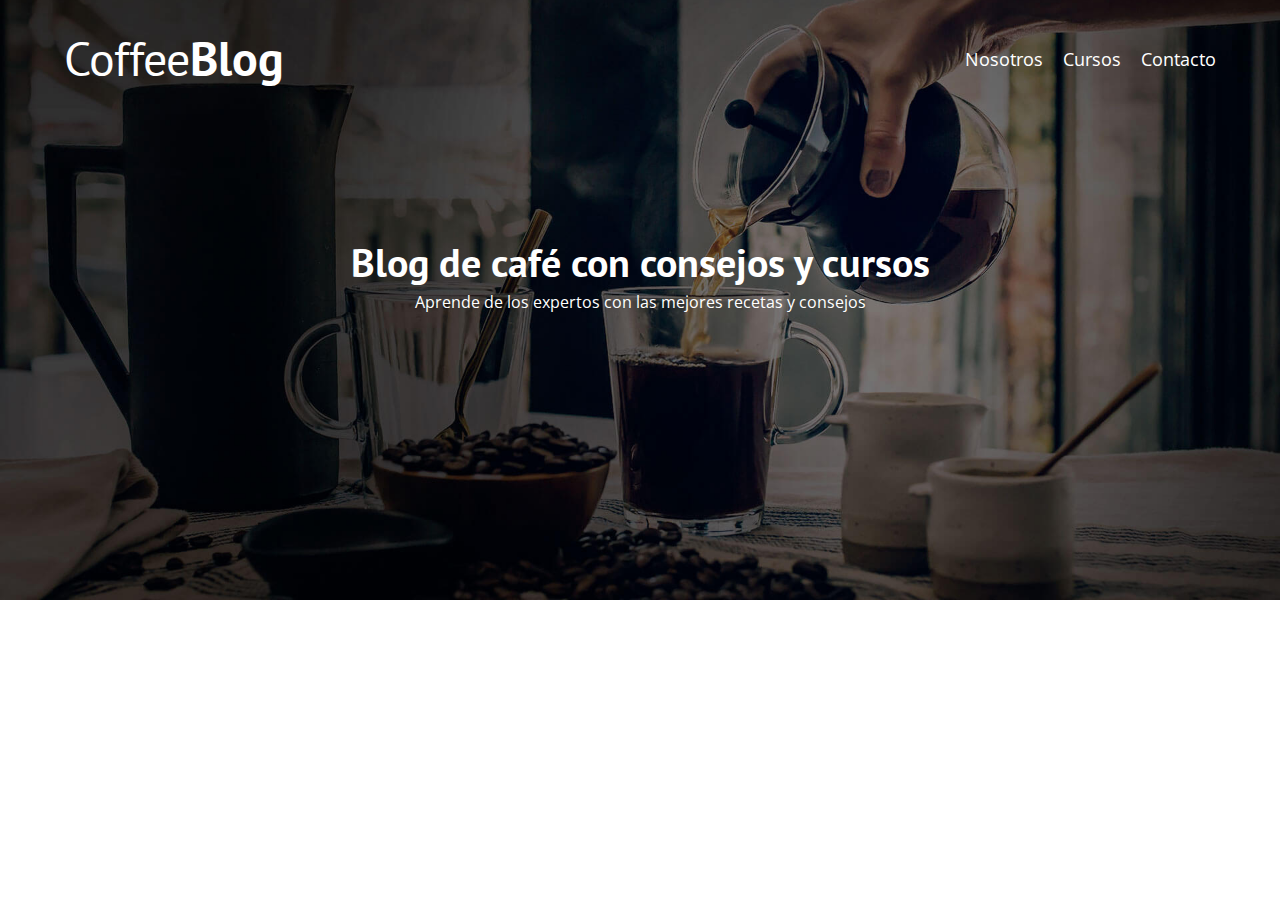
==== index.html @ 3a3eb223 "Header section" ====
<!DOCTYPE html>
<html lang="en">
<head>
    <meta charset="UTF-8">
    <meta http-equiv="X-UA-Compatible" content="IE=edge">
    <meta name="viewport" content="width=device-width, initial-scale=1.0">
    <title>Coffee Blog</title>
    <link rel="stylesheet" href="css/normalize.css">
    <link href="https://fonts.googleapis.com/css2?family=Open+Sans&family=PT+Sans:wght@400;700&display=swap" rel="stylesheet">
    <link rel="stylesheet" href="css/style.css">
</head>
<body>
    <header class="header">
        <div class="container">
            <div class="bar">
                <a class="logo" href="index.html">
                    <h1 class="logo__name no-margin center-text">Coffee<span class="logo__bold">Blog</span></h1>
                </a>

                <nav class="navigation">
                    <a href="about.html" class="navigation__link">Nosotros</a>
                    <a href="courses.html" class="navigation__link">Cursos</a>
                    <a href="contact.html" class="navigation__link">Contacto</a>
                </nav>
            </div>
        </div>

        <div class="header__text">
            <h2 class="no-margin">Blog de café con consejos y cursos</h2>
            <p class="no-margin">Aprende de los expertos con las mejores recetas y consejos</p>
        </div>
    </header>
</body>
</html>
---- css/style.css ----
:root {
    --headingFont: 'PT Sans', sans-serif;
    --paragraphFont: 'Open Sans', sans-serif;

    --primary: #784d3c;
    --grey: #e1e1e1;
    --white: #ffffff;
    --black: #000000;
}

html {
    box-sizing: border-box;
    font-size: 62.5%;
}

*, *:before, *:after {
    box-sizing: inherit;
}

body {
    font-family: var(--paragraphFont);
    font-size: 1.6rem;
    line-height: 2;
}


/** Globals **/
.container {
    max-width: 120rem;
    width: 90%;
    margin: 0 auto;
}

a {
    text-decoration: none;
}

h1, h2, h3 {
    font-family: var(--headingFont);
    line-height: 1.2;
}

h1 {
    font-size: 4.8rem;
}

h2 {
    font-size: 4rem;
}

h3 {
    font-size: 3.2rem;
}

h4 {
    font-size: 2.8rem;
}

img {
    max-width: 100%;
}


/** Utilities **/
.no-margin {
    margin: 0;
}

.no-padding {
    padding: 0;
}

.center-text {
    text-align: center;
}


/** Header **/
.header {
    background-image: url(../img/banner.jpg);
    height: 60rem;
    background-size: cover;
    background-repeat: no-repeat;
    background-position: center center;
}

.header__text {
    text-align: center;
    color: var(--white);
    margin-top: 5rem;
}

@media (min-width: 768px) {
    .header__text {
        margin-top: 15rem;
    }
}

.bar {
    padding-top: 3rem;
}

@media (min-width: 768px) {
    .bar {
        display: flex;
        justify-content: space-between;
        align-items: center;
    }
}

.logo {
    color: var(--white);
}

.logo__name {
    font-weight: normal;
}

.logo__bold {
    font-weight: bold;
}

@media (min-width: 768px) {
    .navigation {
        display: flex;
        gap: 2rem;
    }
}

.navigation__link {
    display: block;
    text-align: center;
    font-size: 1.8rem;
    color: var(--white);
}
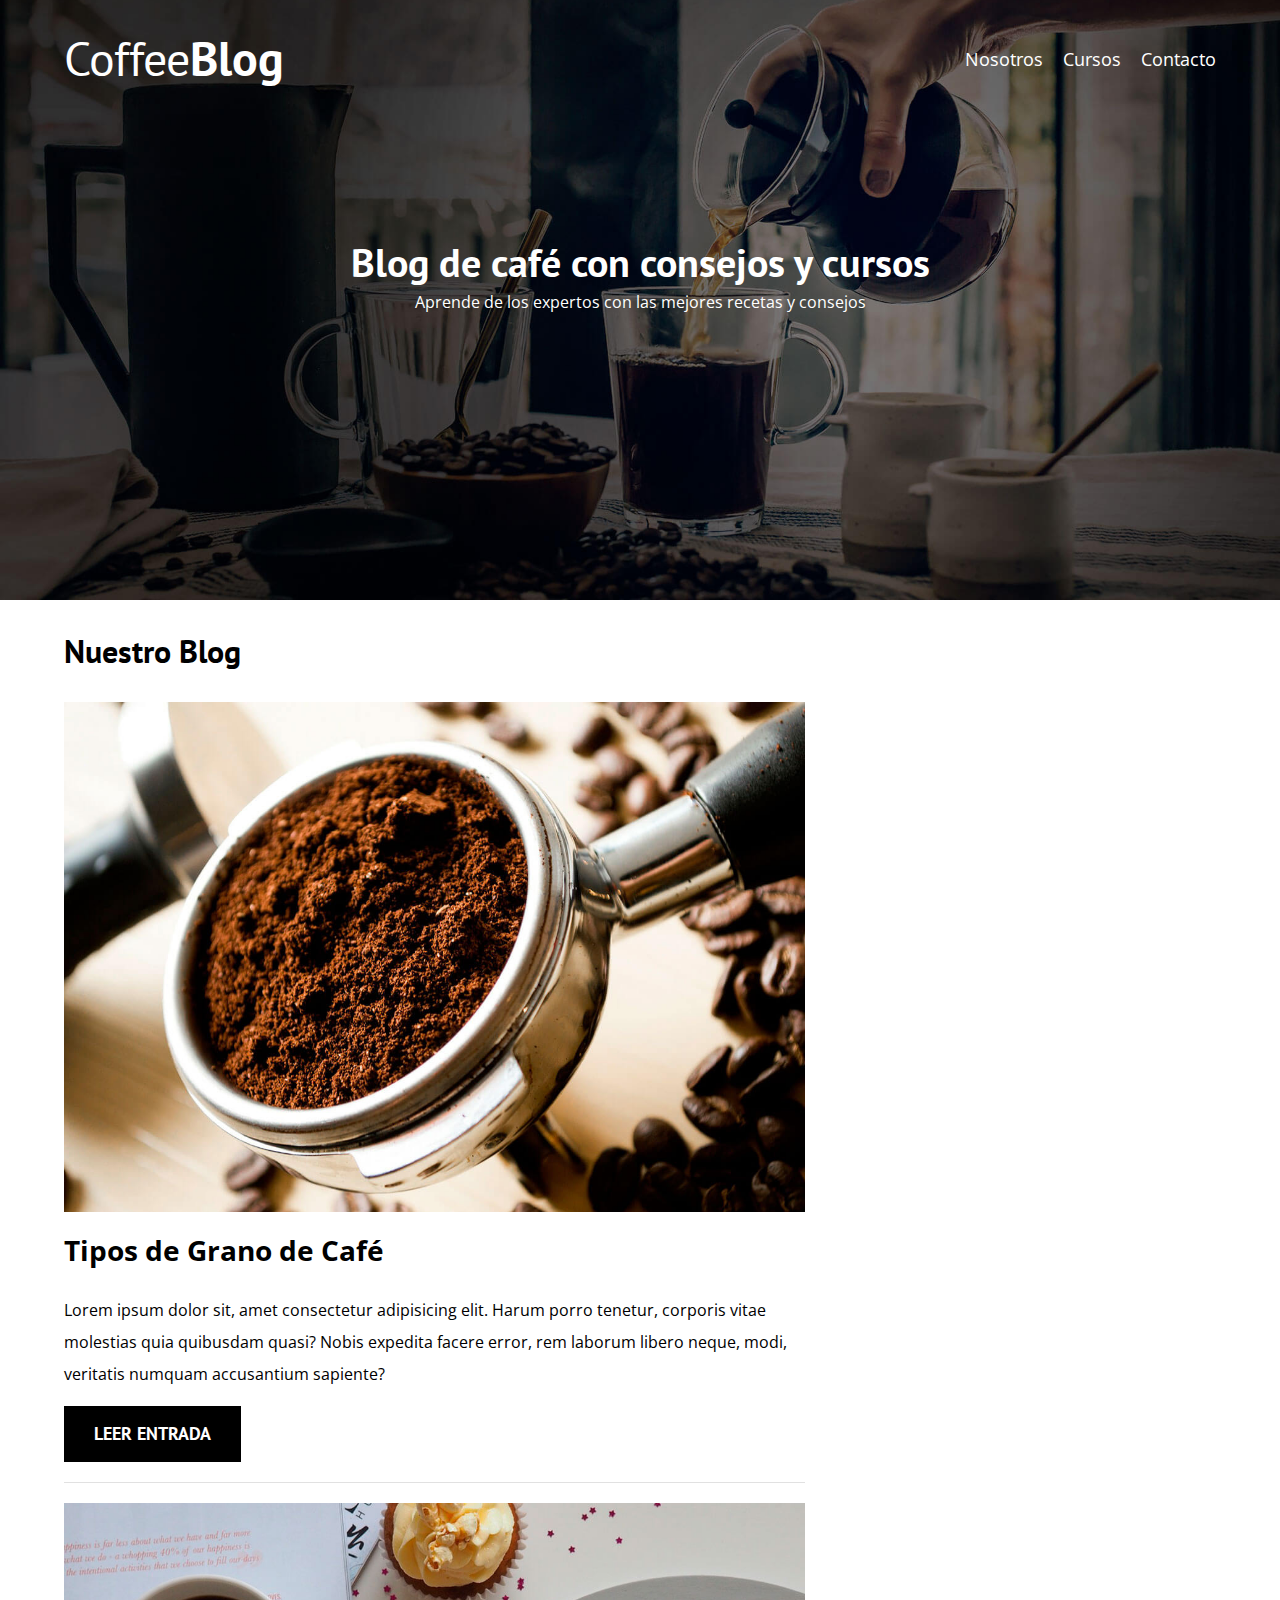
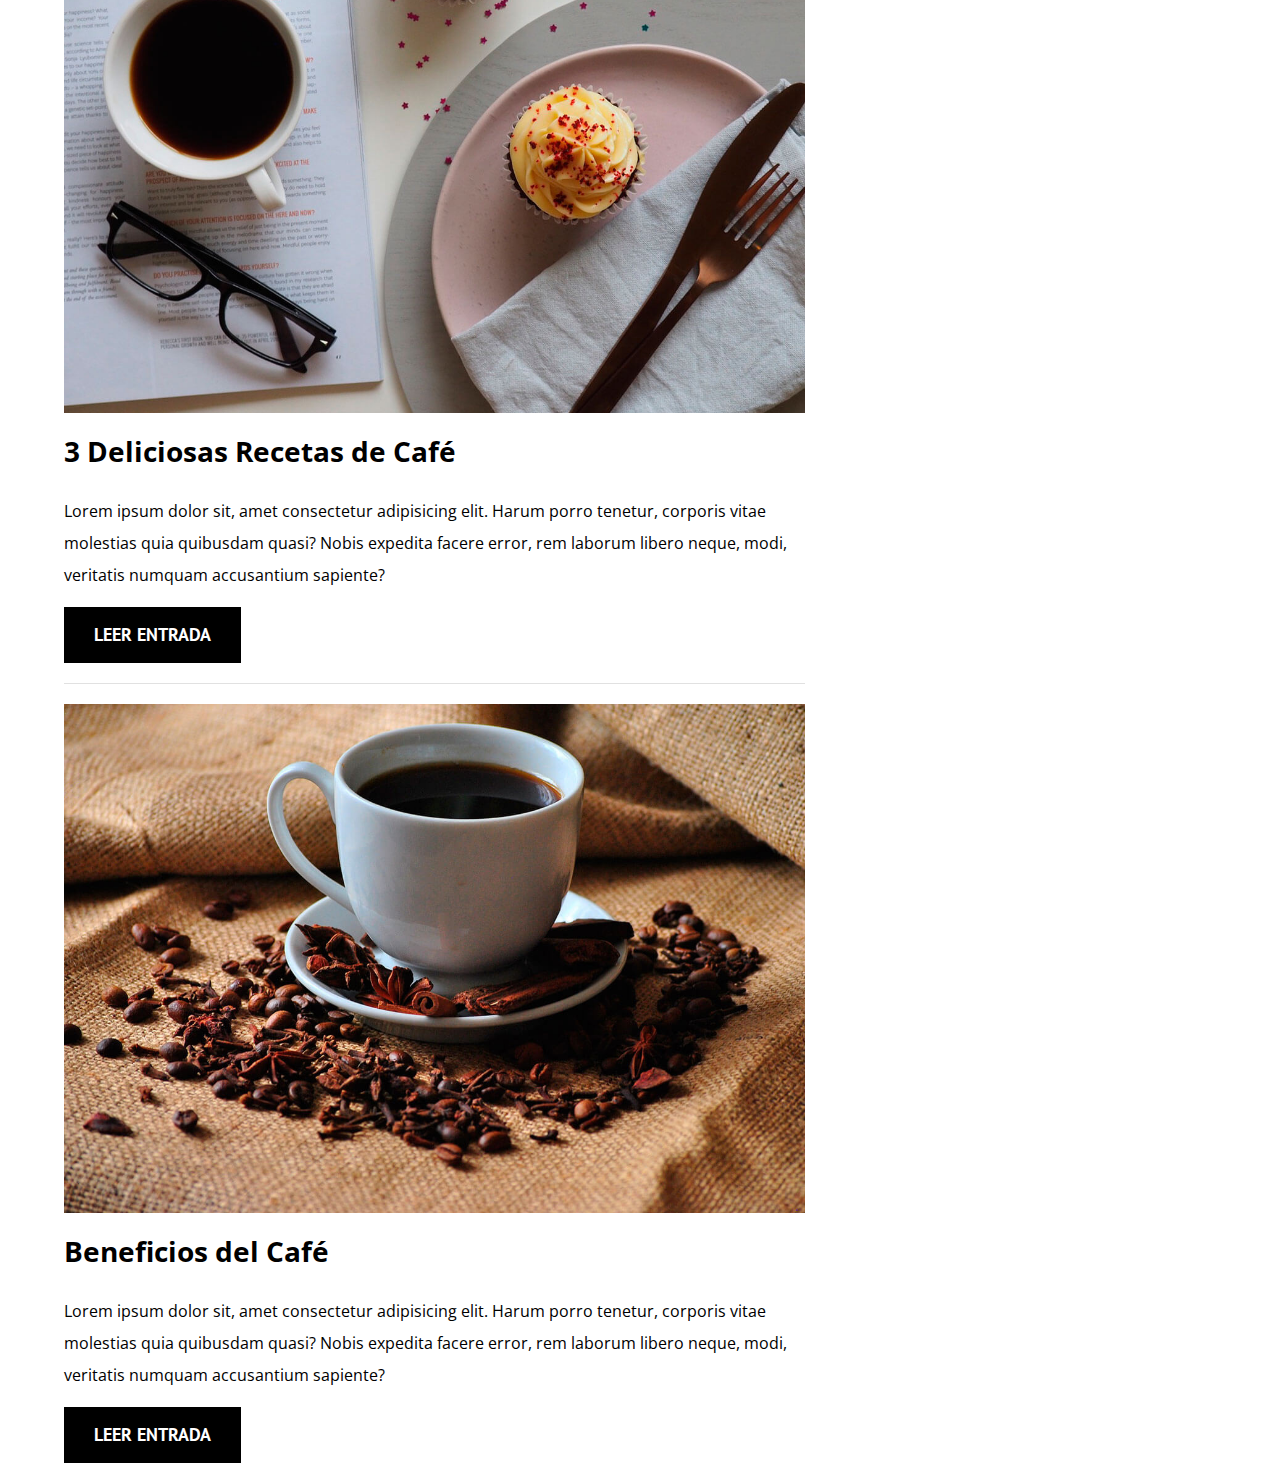
==== commit 104e8ff2: "Blog section" ====
--- a/index.html
+++ b/index.html
@@ -30,5 +30,47 @@
             <p class="no-margin">Aprende de los expertos con las mejores recetas y consejos</p>
         </div>
     </header>
+
+    <div class="container main-content">
+        <main class="blog">
+            <h3>Nuestro Blog</h3>
+
+            <article class="post">
+                <div class="post__image">
+                    <img src="img/blog01.jpg" alt="imagen blog">
+                </div>
+
+                <div class="post__content">
+                    <h4 class="no-margin">Tipos de Grano de Café</h4>
+                    <p>Lorem ipsum dolor sit, amet consectetur adipisicing elit. Harum porro tenetur, corporis vitae molestias quia quibusdam quasi? Nobis expedita facere error, rem laborum libero neque, modi, veritatis numquam accusantium sapiente?</p>
+                    <a href="post.html" class="button button--primary">Leer Entrada</a>
+                </div>
+            </article>
+
+            <article class="post">
+                <div class="post__image">
+                    <img src="img/blog02.jpg" alt="imagen blog">
+                </div>
+
+                <div class="post__content">
+                    <h4 class="no-margin">3 Deliciosas Recetas de Café</h4>
+                    <p>Lorem ipsum dolor sit, amet consectetur adipisicing elit. Harum porro tenetur, corporis vitae molestias quia quibusdam quasi? Nobis expedita facere error, rem laborum libero neque, modi, veritatis numquam accusantium sapiente?</p>
+                    <a href="post.html" class="button button--primary">Leer Entrada</a>
+                </div>
+            </article>
+
+            <article class="post">
+                <div class="post__image">
+                    <img src="img/blog03.jpg" alt="imagen blog">
+                </div>
+
+                <div class="post__content">
+                    <h4 class="no-margin">Beneficios del Café</h4>
+                    <p>Lorem ipsum dolor sit, amet consectetur adipisicing elit. Harum porro tenetur, corporis vitae molestias quia quibusdam quasi? Nobis expedita facere error, rem laborum libero neque, modi, veritatis numquam accusantium sapiente?</p>
+                    <a href="post.html" class="button button--primary">Leer Entrada</a>
+                </div>
+            </article>
+        </main>
+    </div>
 </body>
 </html>--- a/css/style.css
+++ b/css/style.css
@@ -132,4 +132,52 @@
     text-align: center;
     font-size: 1.8rem;
     color: var(--white);
+}
+
+
+/** Main **/
+
+@media (min-width: 768px) {
+    .main-content {
+        display: grid;
+        grid-template-columns: 2fr 1fr;
+        column-gap: 4rem;
+    }
+}
+
+.post {
+    border-bottom: 1px solid var(--grey);
+    margin-bottom: 2rem;
+}
+
+.post:last-of-type {
+    border: none;
+    margin-bottom: 0;
+}
+
+.button {
+    display: block;
+    font-family: var(--headingFont);
+    color: var(--white);
+    text-align: center;
+    padding: 1rem 3rem;
+    font-size: 1.8rem;
+    text-transform: uppercase;
+    font-weight: bold;
+    margin-bottom: 2rem;
+    border: none;
+}
+
+@media (min-width: 768px) {
+    .button {
+        display: inline-block;
+    }
+}
+
+.button:hover {
+    cursor: pointer;
+}
+
+.button--primary {
+    background-color: var(--black);
 }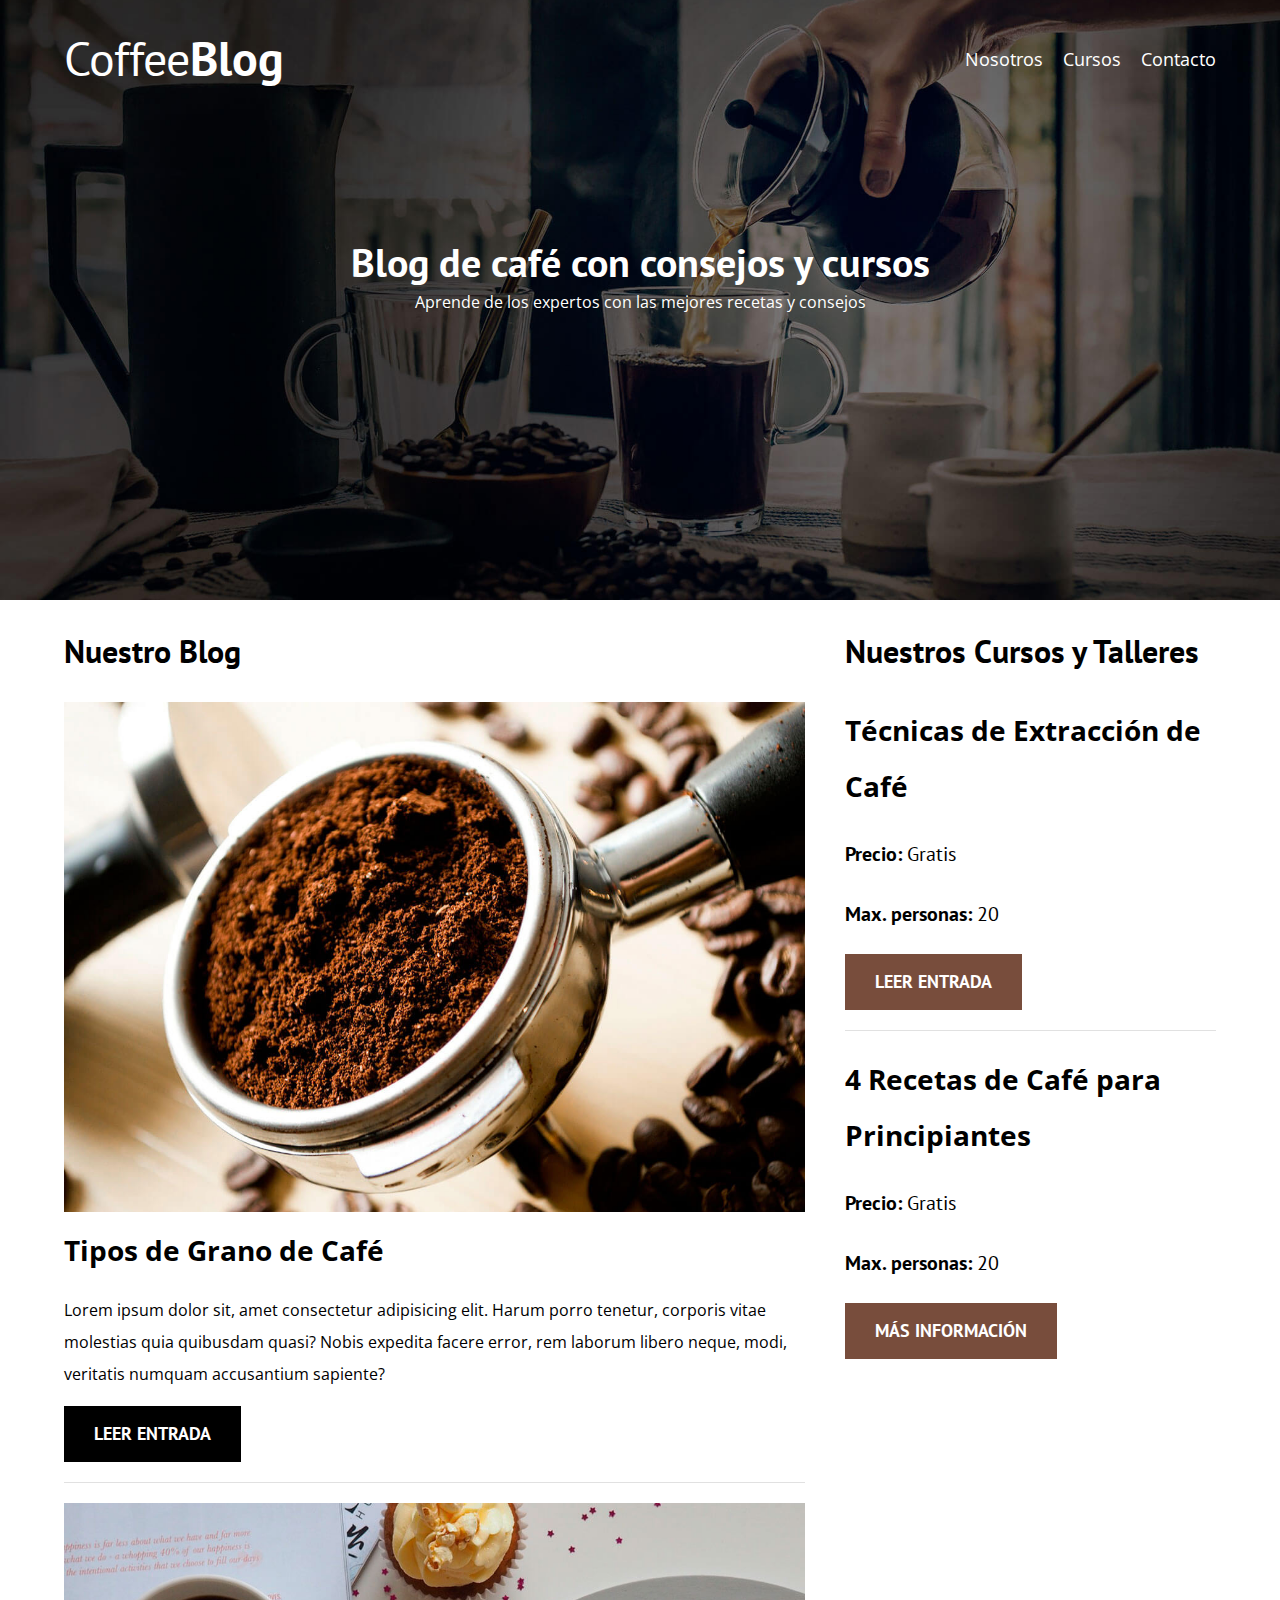
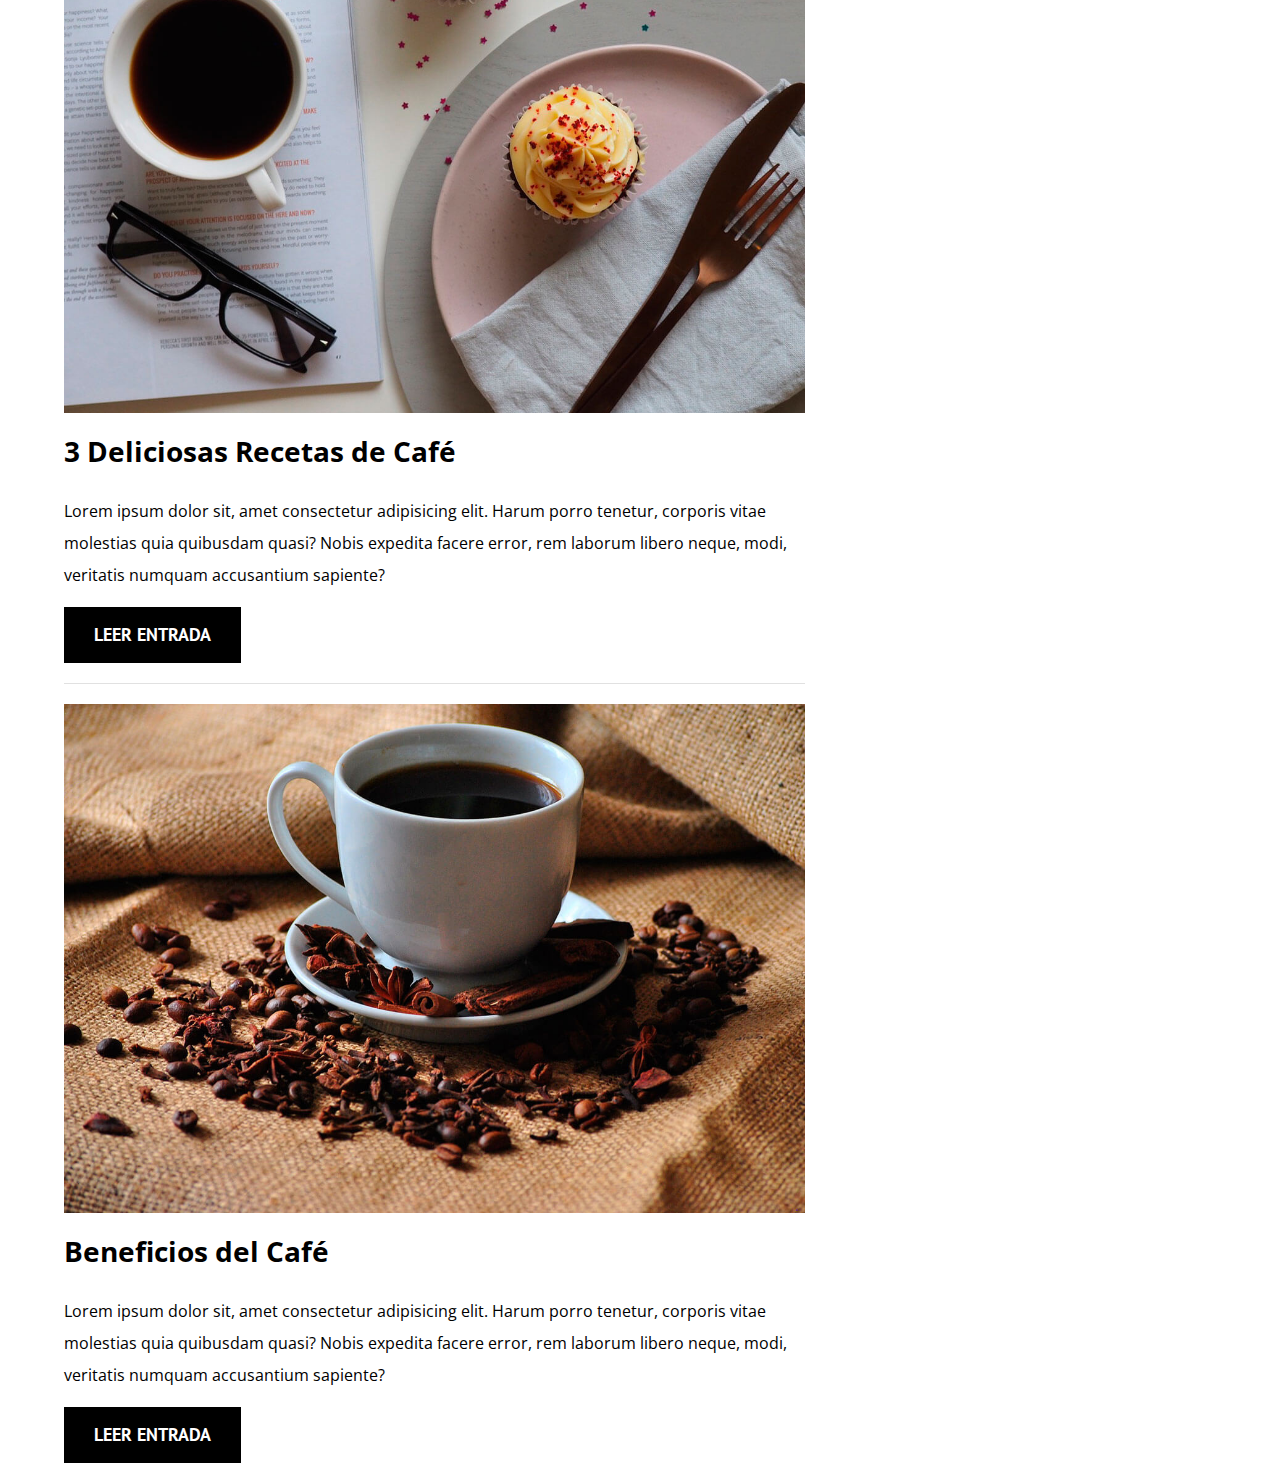
==== commit a4518fcb: "Aside section" ====
--- a/index.html
+++ b/index.html
@@ -71,6 +71,34 @@
                 </div>
             </article>
         </main>
+
+        <aside class="sidebar">
+            <h3>Nuestros Cursos y Talleres</h3>
+
+            <ul class="courses no-padding">
+                <li class="widget-course">
+                    <h4 class="no-margin">Técnicas de Extracción de Café</h4>
+                    <p class="widget-course__label">Precio:
+                        <span class="widget-course__info">Gratis</span>
+                    </p>
+                    <p class="widget-course__label">Max. personas:
+                        <span class="widget-course__info">20</span>
+                    </p>
+                    <a href="post.html" class="button button--secondary">Leer Entrada</a>
+                </li>
+
+                <li class="widget-course">
+                    <h4 class="no-margin">4 Recetas de Café para Principiantes</h4>
+                    <p class="widget-course__label">Precio:
+                        <span class="widget-course__info">Gratis</span>
+                    </p>
+                    <p class="widget-course__label">Max. personas:
+                        <span class="widget-course__info">20</span>
+                    </p>
+                    <a href="post.html" class="button button--secondary">Más información</a>
+                </li>
+            </ul>
+        </aside>
     </div>
 </body>
 </html>--- a/css/style.css
+++ b/css/style.css
@@ -136,7 +136,6 @@
 
 
 /** Main **/
-
 @media (min-width: 768px) {
     .main-content {
         display: grid;
@@ -180,4 +179,35 @@
 
 .button--primary {
     background-color: var(--black);
+}
+
+.button--secondary {
+    background-color: var(--primary);
+}
+
+.courses {
+    list-style: none;
+}
+
+.widget-course {
+    border-bottom: 1px solid var(--grey);
+    margin-bottom: 2rem;
+}
+
+.widget-course:last-of-type {
+    border: none;
+    margin-bottom: 0;
+}
+
+.widget-course__label {
+    font-family: var(--headingFont);
+    font-weight: bold;
+}
+
+.widget-course__info {
+    font-weight: normal;
+}
+
+.widget-course__info, .widget-course__label {
+    font-size: 2rem;
 }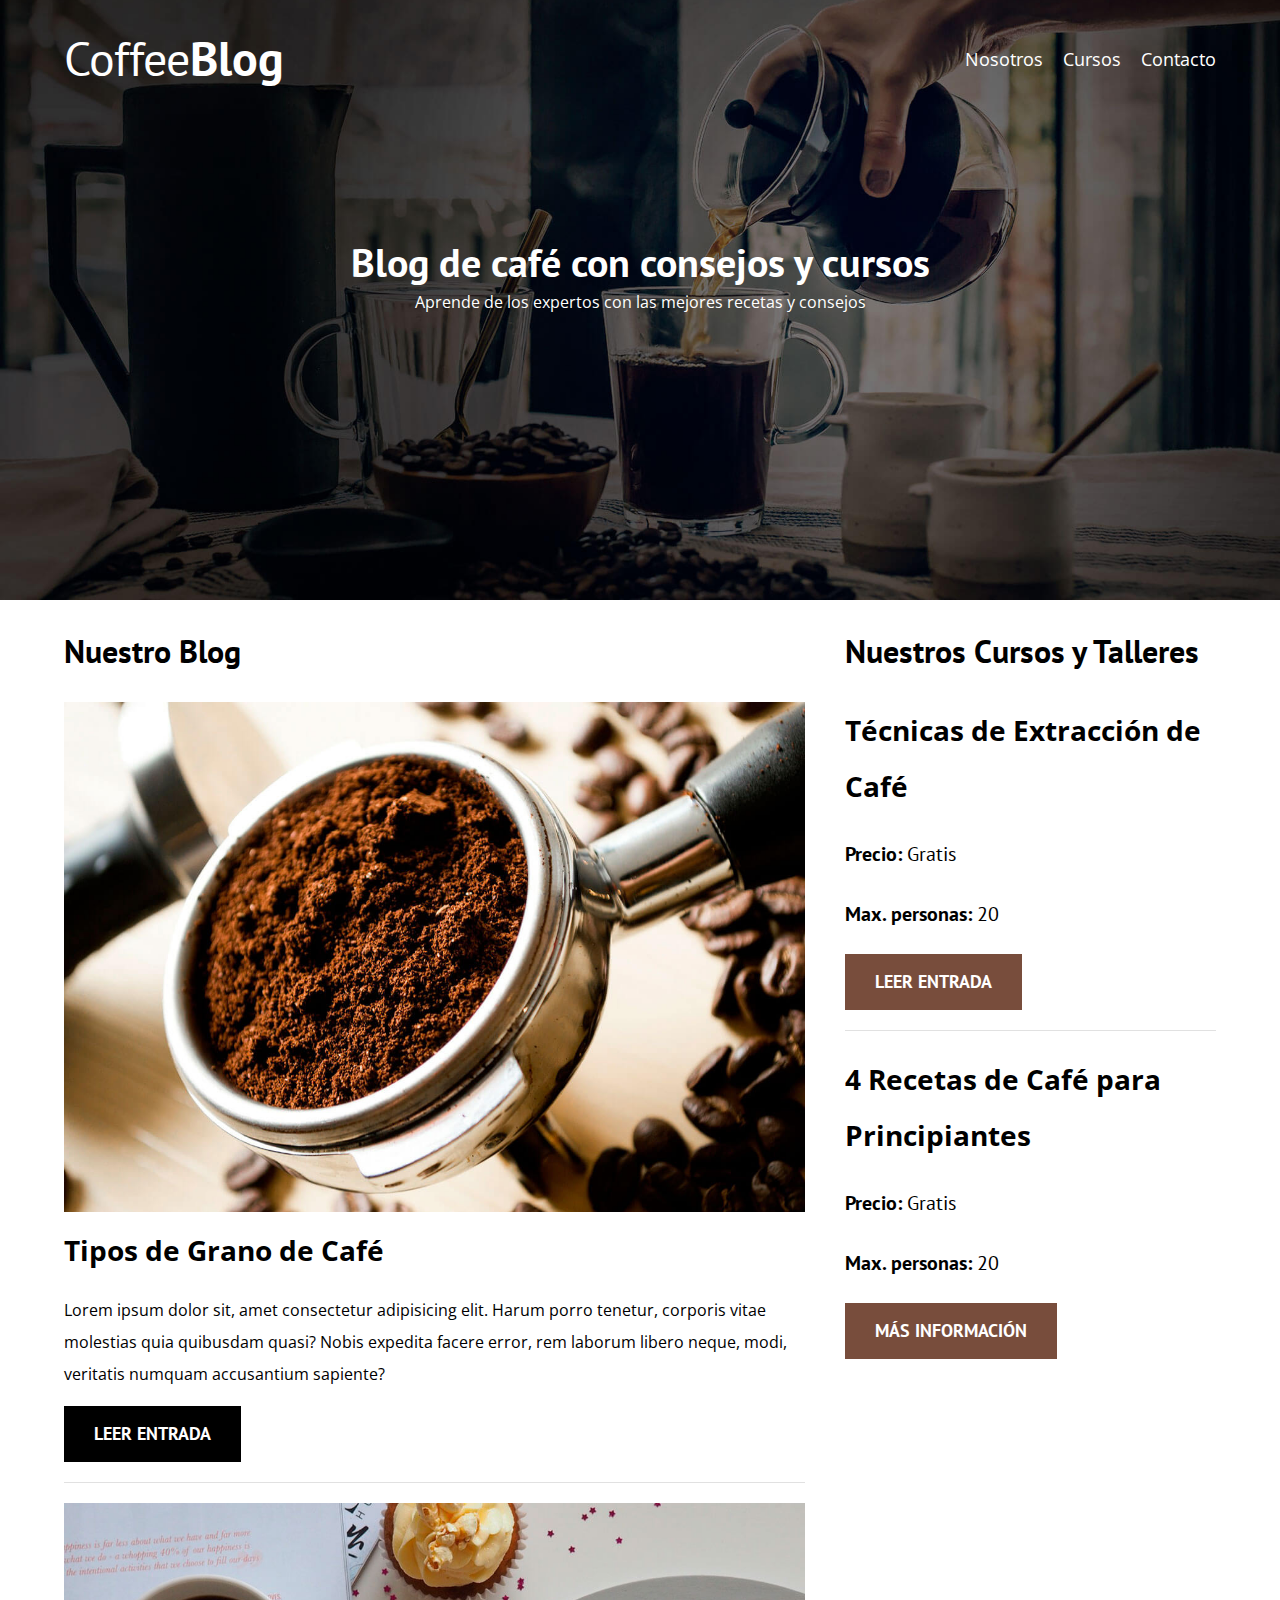
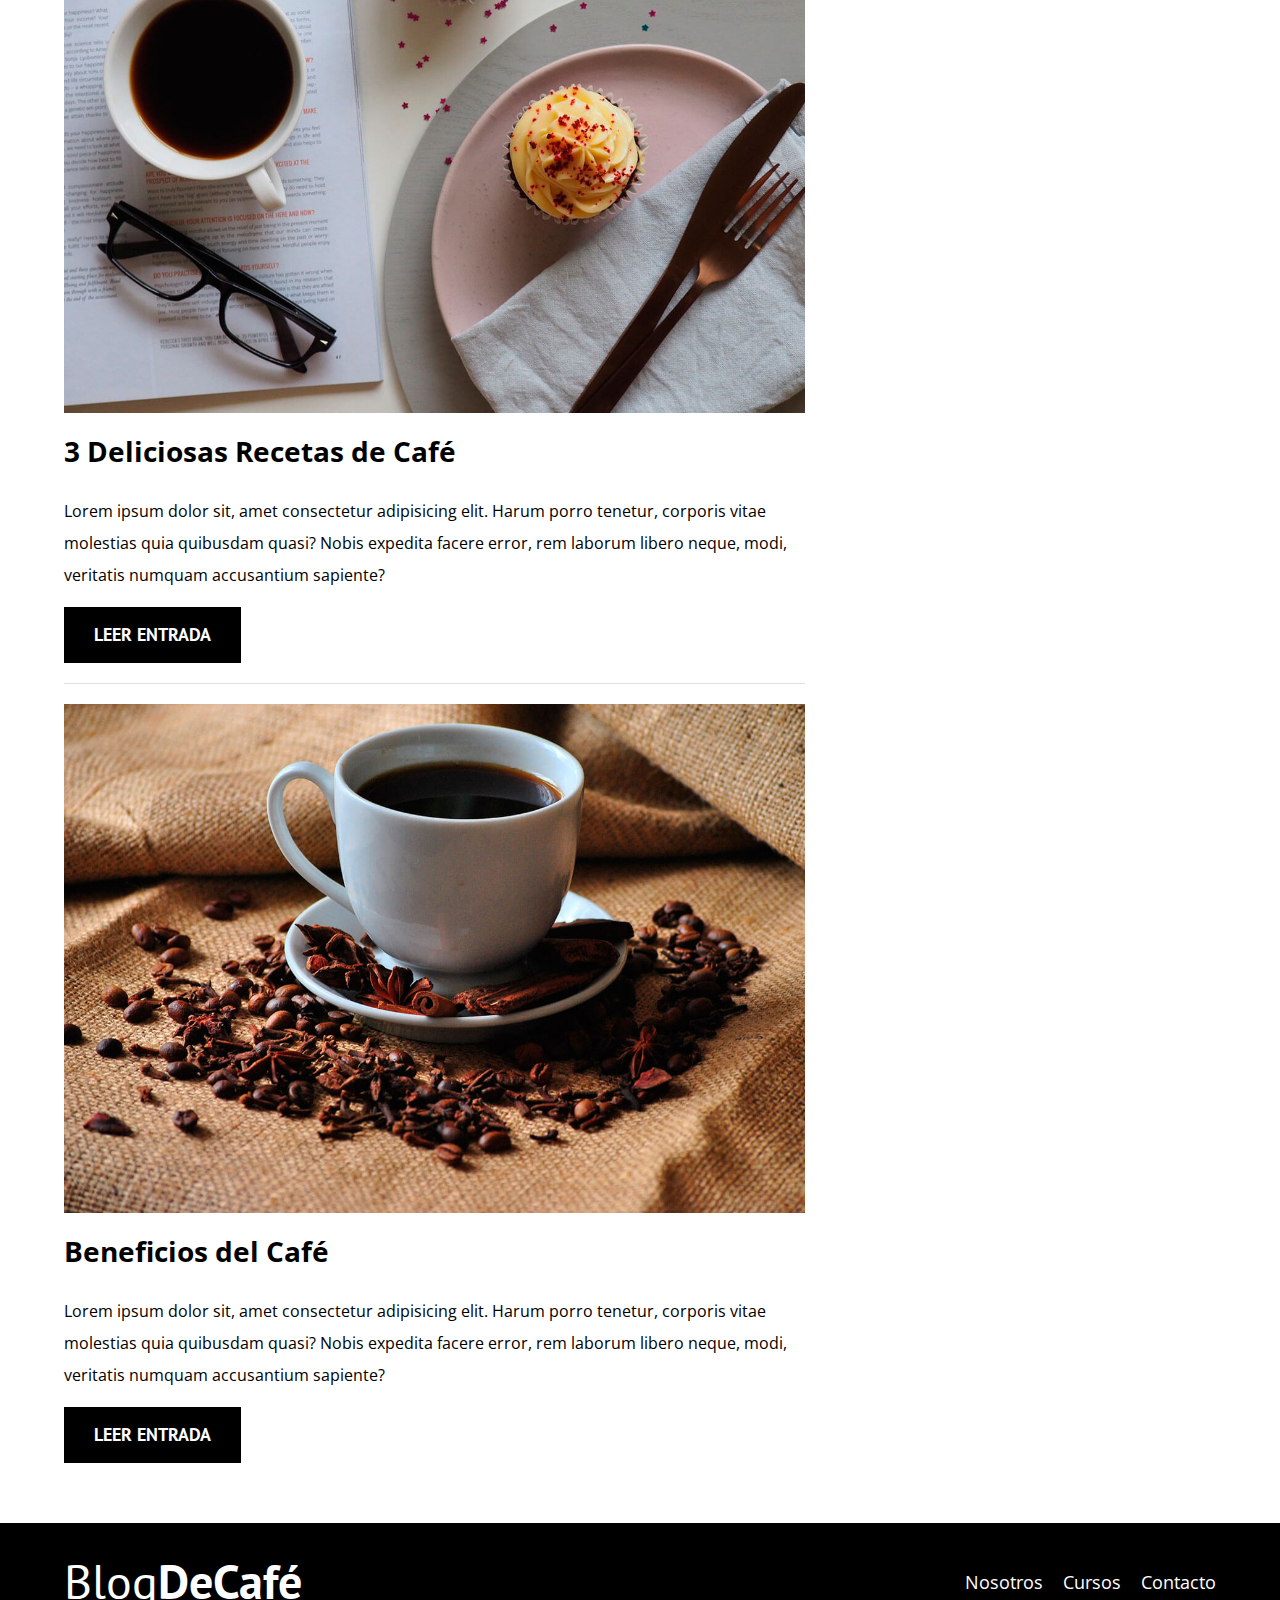
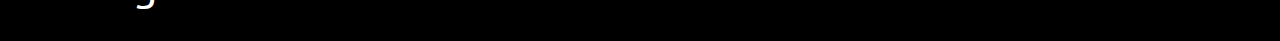
==== commit 757c76d2: "Footer section" ====
--- a/index.html
+++ b/index.html
@@ -100,5 +100,21 @@
             </ul>
         </aside>
     </div>
+
+    <footer class="footer">
+        <div class="container">
+            <div class="bar">
+                <a class="logo" href="index.html">
+                    <h1 class="logo__name no-margin center-text">Blog<span class="logo__bold">DeCafé</span></h1>
+                </a>
+
+                <nav class="navigation">
+                    <a href="about.html" class="navigation__link">Nosotros</a>
+                    <a href="course.html" class="navigation__link">Cursos</a>
+                    <a href="contact.html" class="navigation__link">Contacto</a>
+                </nav>
+            </div>
+        </div>
+    </footer>
 </body>
 </html>--- a/css/style.css
+++ b/css/style.css
@@ -210,4 +210,12 @@
 
 .widget-course__info, .widget-course__label {
     font-size: 2rem;
+}
+
+
+/** Footer **/
+.footer {
+    background-color: var(--black);
+    padding-bottom: 3rem;
+    margin-top: 4rem;
 }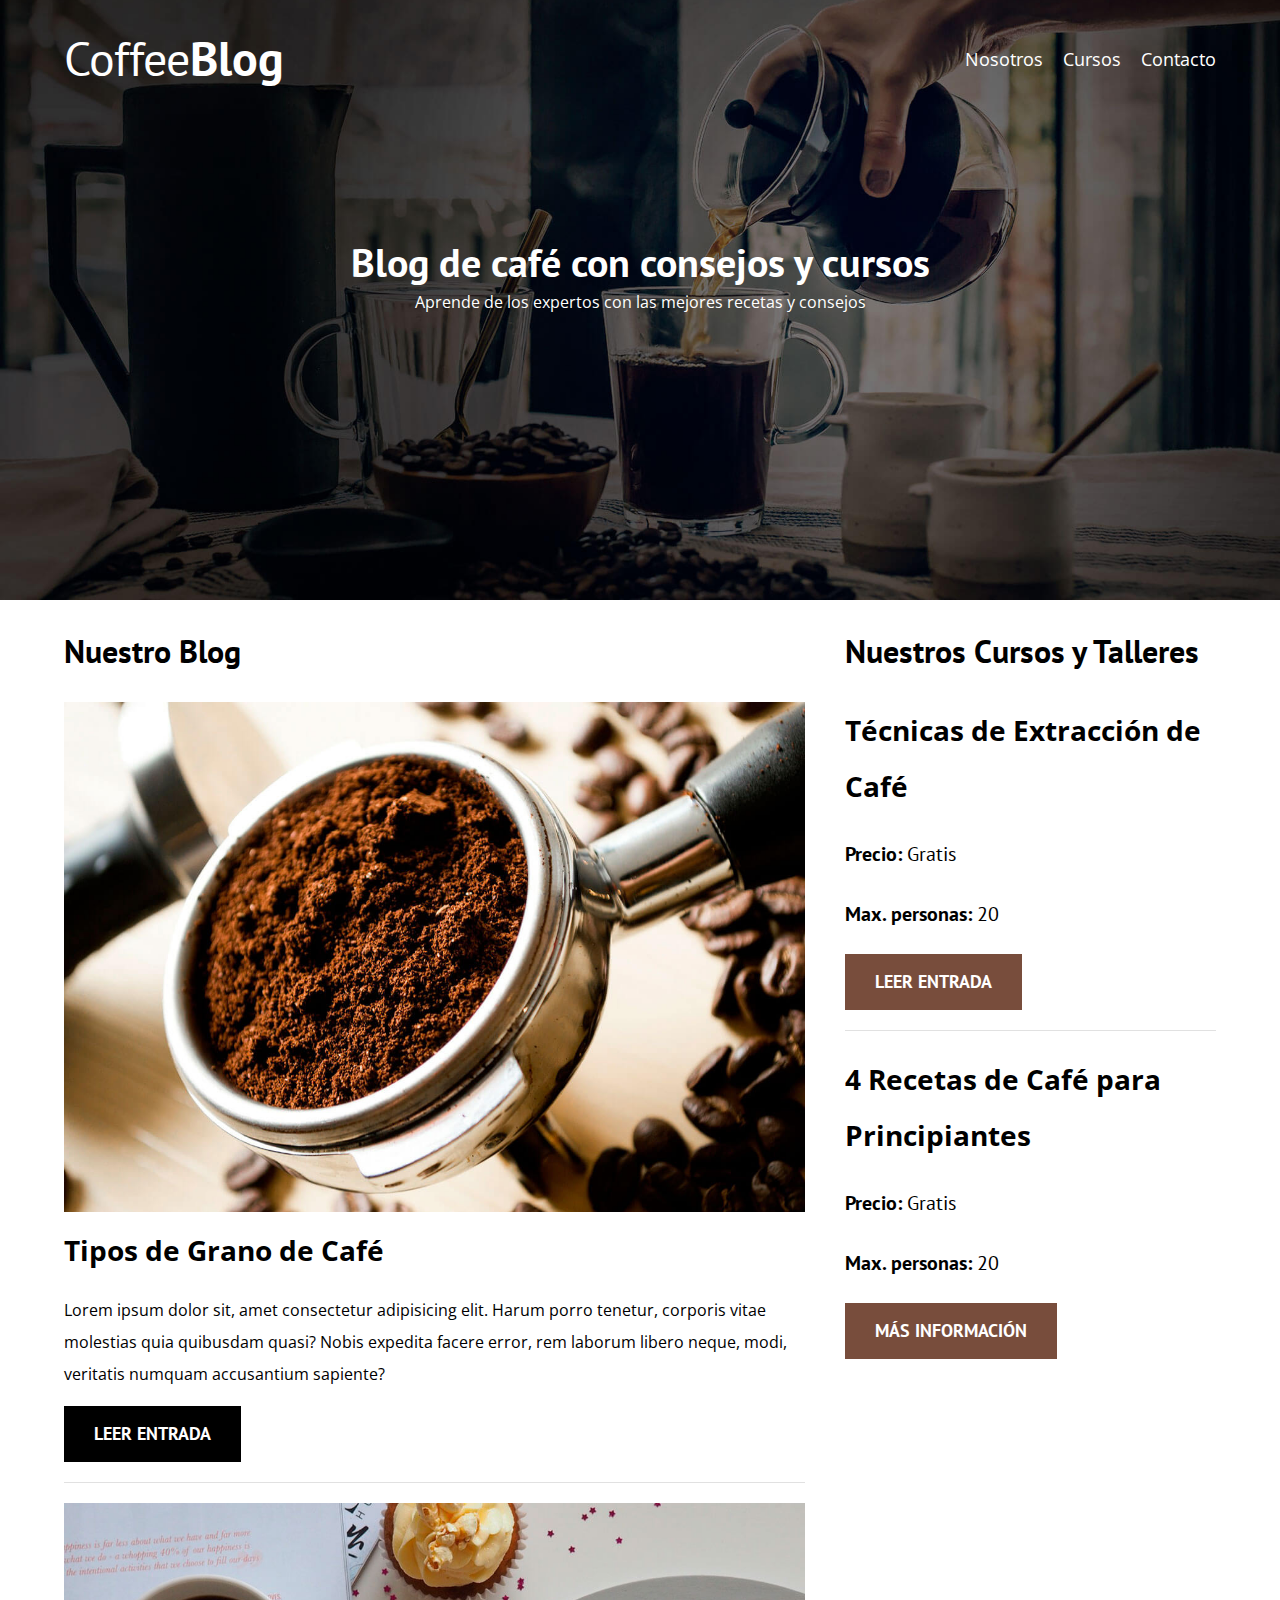
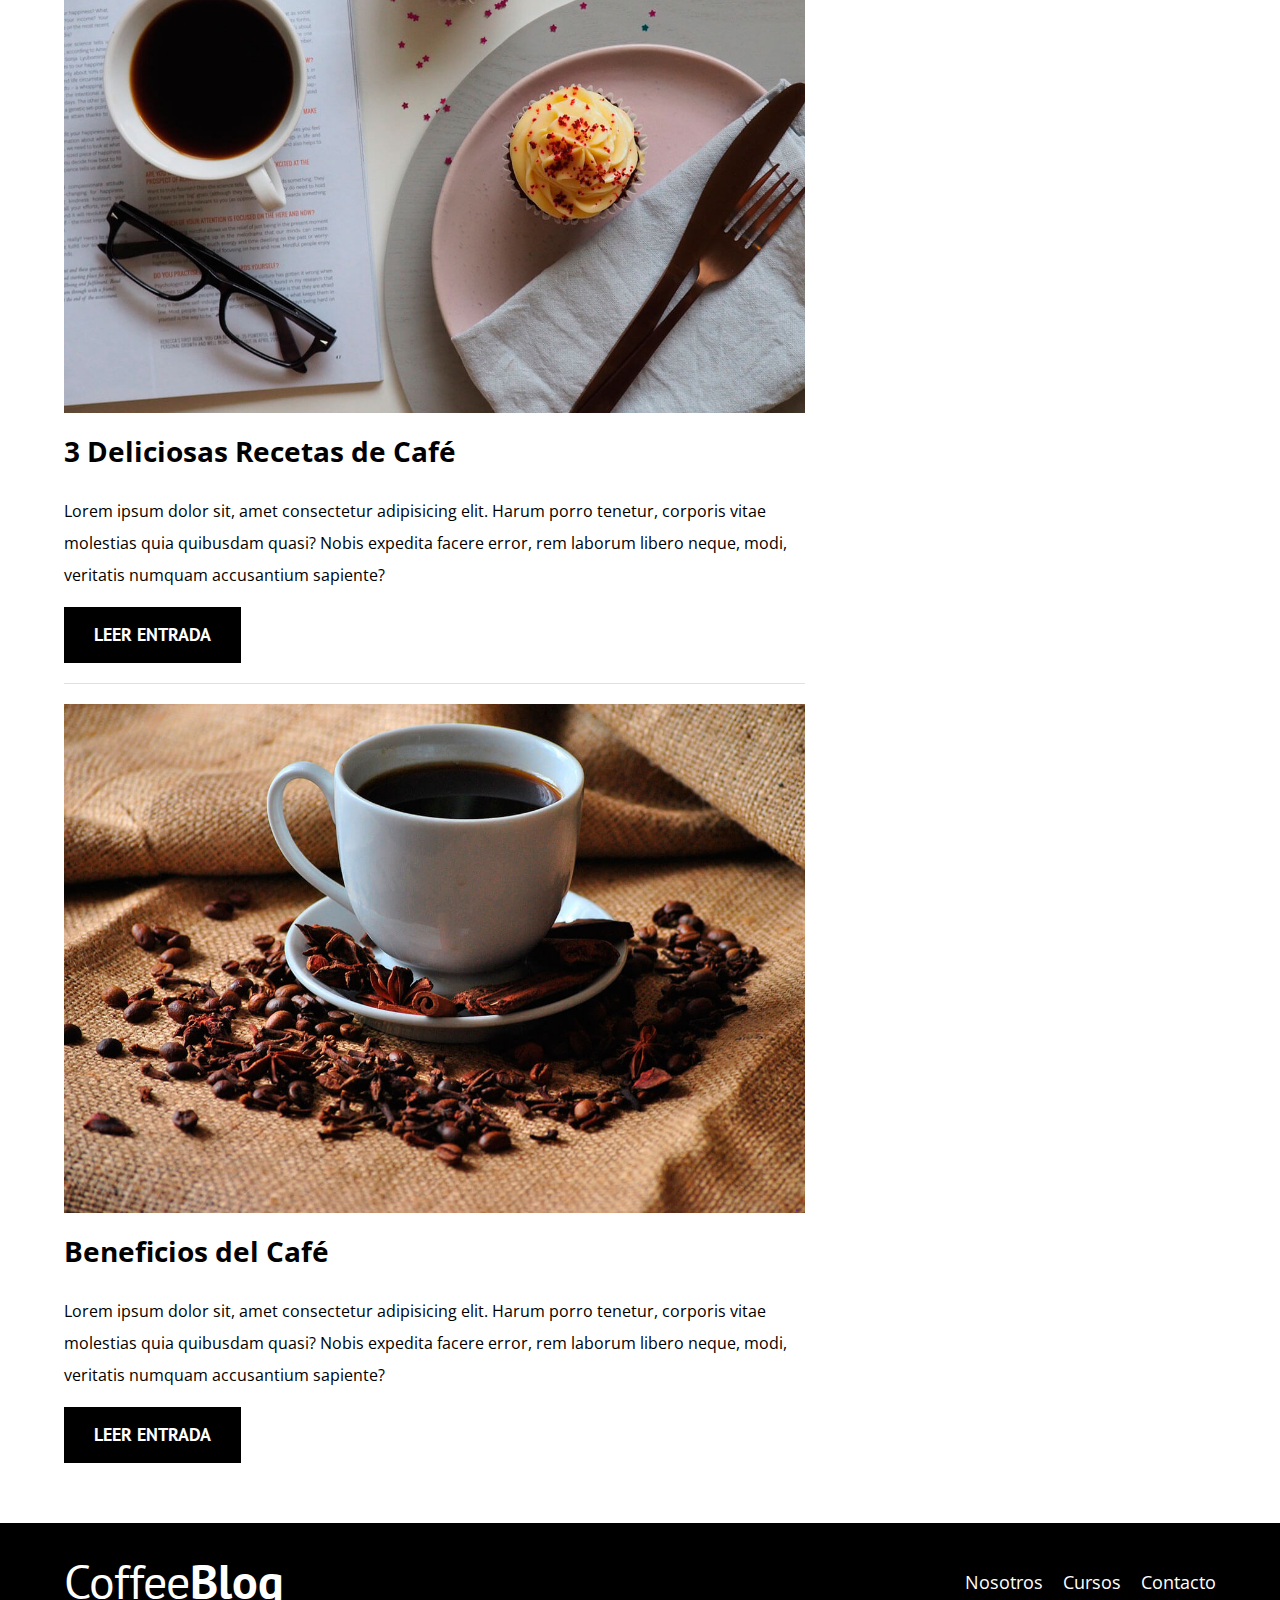
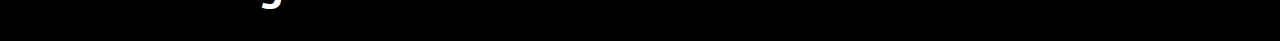
==== commit 6bcb94dc: "About page" ====
--- a/index.html
+++ b/index.html
@@ -105,7 +105,7 @@
         <div class="container">
             <div class="bar">
                 <a class="logo" href="index.html">
-                    <h1 class="logo__name no-margin center-text">Blog<span class="logo__bold">DeCafé</span></h1>
+                    <h1 class="logo__name no-margin center-text">Coffee<span class="logo__bold">Blog</span></h1>
                 </a>
 
                 <nav class="navigation">
--- a/css/style.css
+++ b/css/style.css
@@ -218,4 +218,19 @@
     background-color: var(--black);
     padding-bottom: 3rem;
     margin-top: 4rem;
+}
+
+
+/** About Us **/
+@media (min-width: 768px) {
+    .about-us {
+        display: flex;
+        justify-content: space-between;
+        align-items: center;
+    }
+
+    .about-us__image,
+    .about-us__text {
+        flex-basis: calc(50% - 1rem);
+    }
 }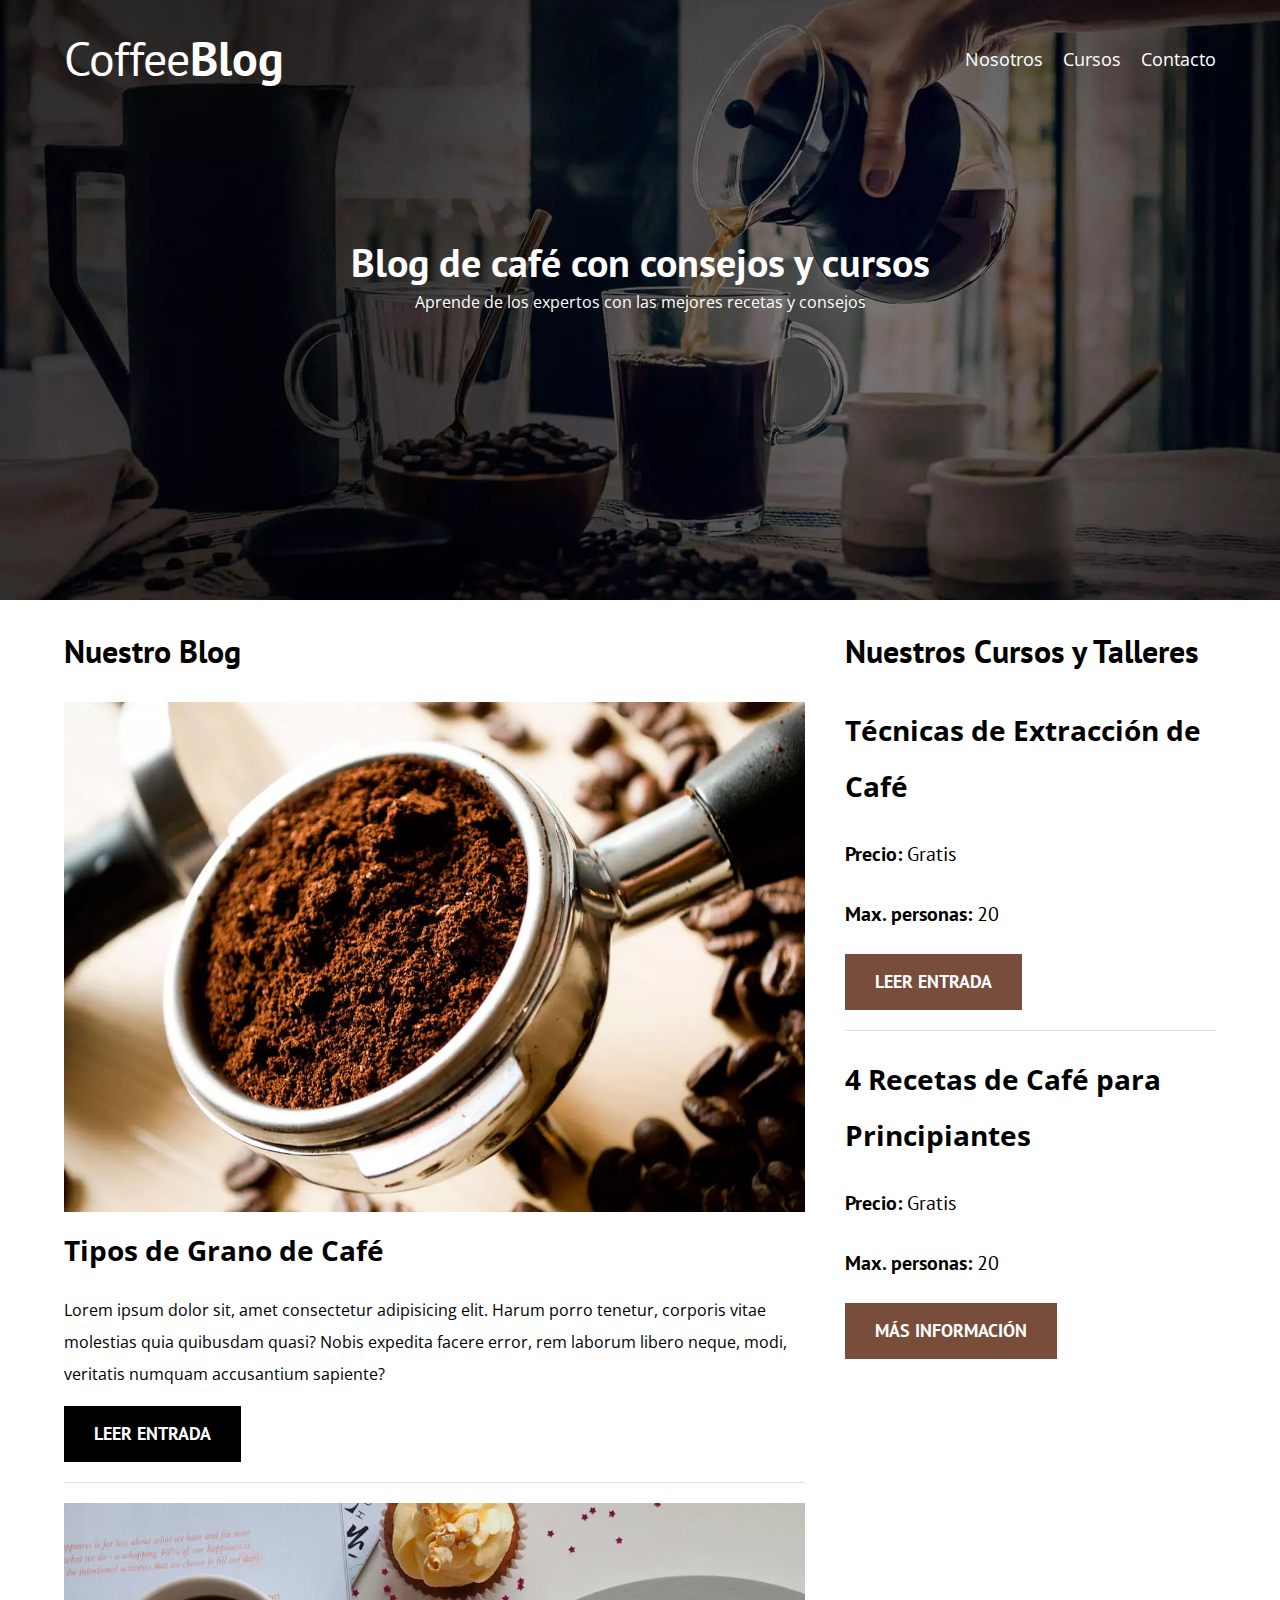
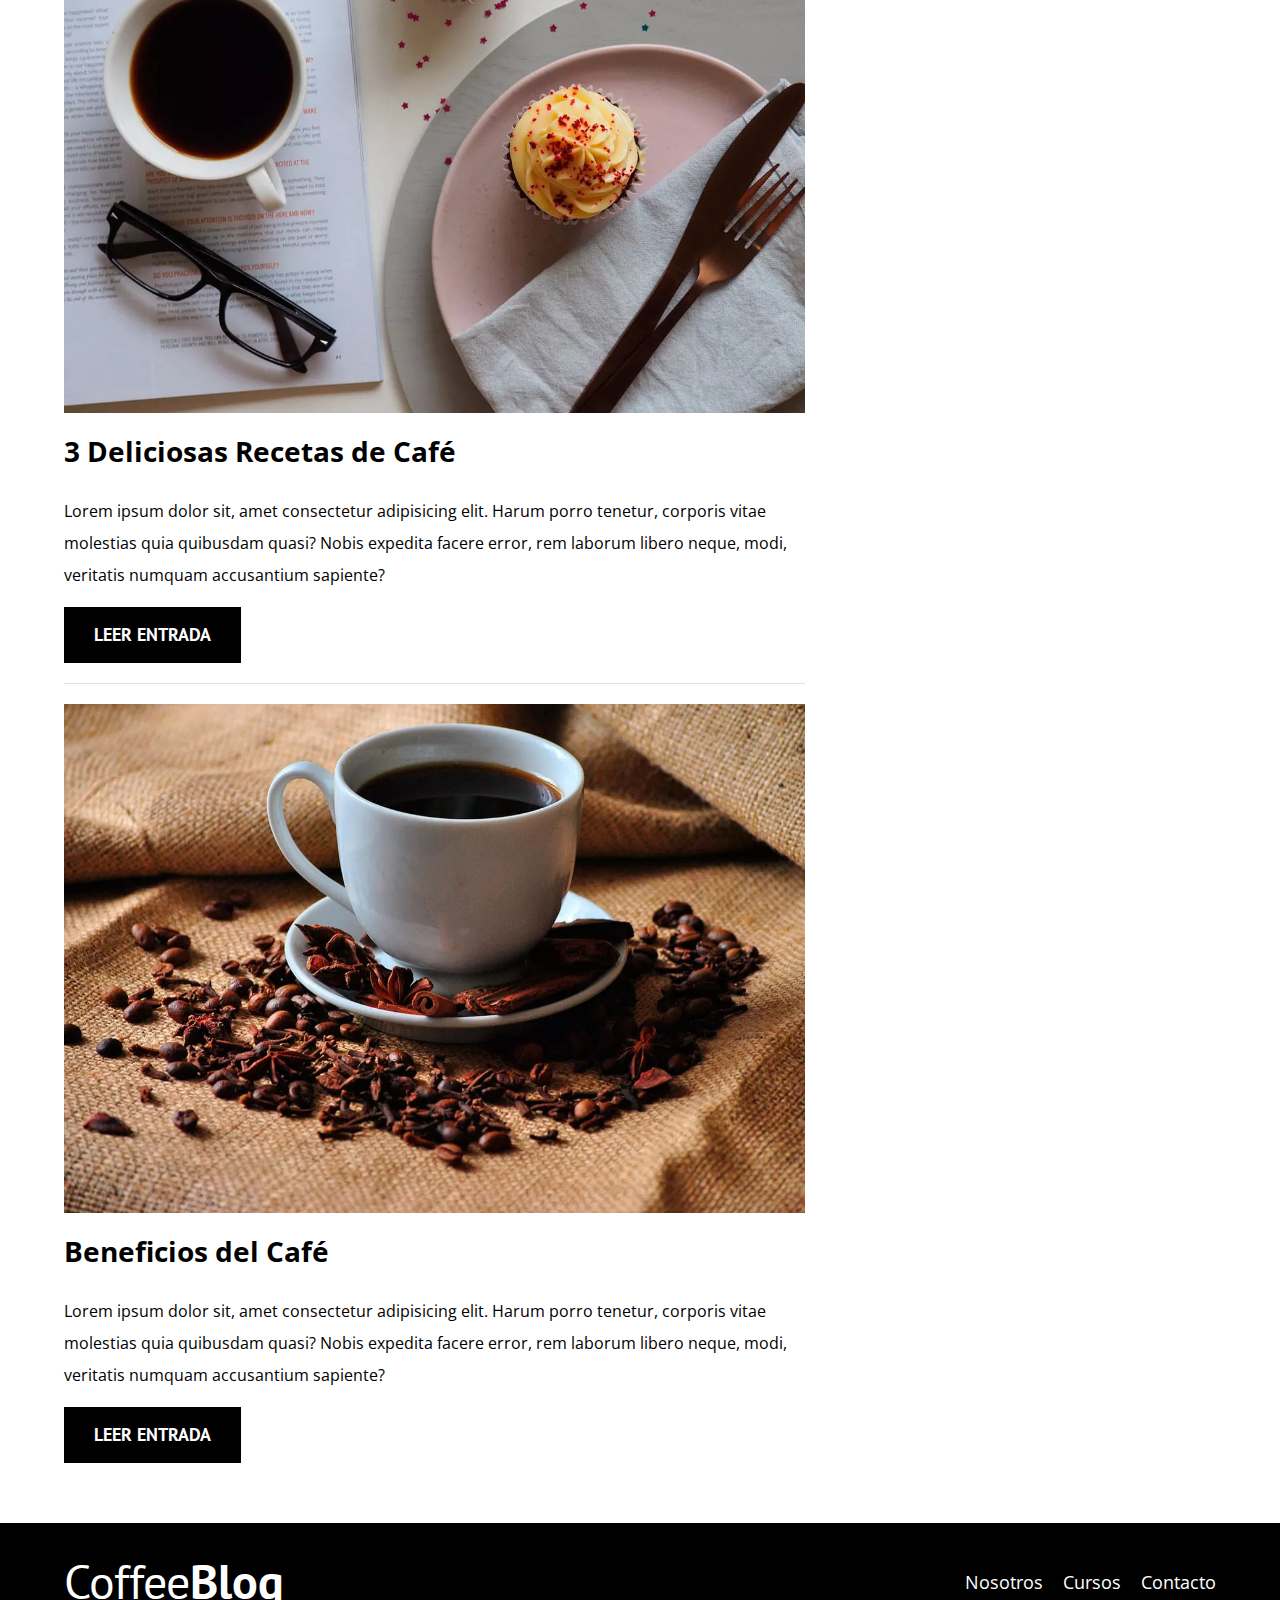
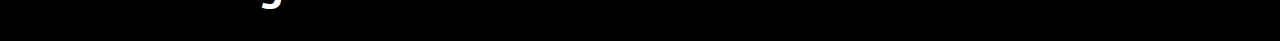
==== commit 2530abf9: "Add modernizer & webp images" ====
--- a/index.html
+++ b/index.html
@@ -5,8 +5,19 @@
     <meta http-equiv="X-UA-Compatible" content="IE=edge">
     <meta name="viewport" content="width=device-width, initial-scale=1.0">
     <title>Coffee Blog</title>
+
+    <!-- Prefetch -->
+    <link rel="prefetch" href="about.html" as="document">
     <link rel="stylesheet" href="css/normalize.css">
+
+    <!-- Preload -->
+    <link rel="preload" href="css/normalize.css" as="style">
+    <link rel="stylesheet" href="css/normalize.css">
+
+    <link rel="preload" href="https://fonts.googleapis.com/css2?family=Open+Sans&family=PT+Sans:wght@400;700&display=swap" crossorigin="crossorigin" as="font">
     <link href="https://fonts.googleapis.com/css2?family=Open+Sans&family=PT+Sans:wght@400;700&display=swap" rel="stylesheet">
+    
+    <link rel="preload" href="css/style.css" as="style">
     <link rel="stylesheet" href="css/style.css">
 </head>
 <body>
@@ -37,7 +48,10 @@
 
             <article class="post">
                 <div class="post__image">
-                    <img src="img/blog01.jpg" alt="imagen blog">
+                    <picture>
+                        <source loading="lazy" srcset="img/blog01.webp" type="image/webp">
+                        <img loading="lazy" src="img/blog01.jpg" alt="imagen blog">
+                    </picture>
                 </div>
 
                 <div class="post__content">
@@ -49,7 +63,10 @@
 
             <article class="post">
                 <div class="post__image">
-                    <img src="img/blog02.jpg" alt="imagen blog">
+                    <picture>
+                        <source loading="lazy" srcset="img/blog02.webp" type="image/webp">
+                        <img loading="lazy" src="img/blog02.jpg" alt="imagen blog">
+                    </picture>
                 </div>
 
                 <div class="post__content">
@@ -61,7 +78,10 @@
 
             <article class="post">
                 <div class="post__image">
-                    <img src="img/blog03.jpg" alt="imagen blog">
+                    <picture>
+                        <source loading="lazy" srcset="img/blog03.webp" type="image/webp">
+                        <img loading="lazy" src="img/blog03.jpg" alt="imagen blog">
+                    </picture>
                 </div>
 
                 <div class="post__content">
@@ -110,11 +130,13 @@
 
                 <nav class="navigation">
                     <a href="about.html" class="navigation__link">Nosotros</a>
-                    <a href="course.html" class="navigation__link">Cursos</a>
+                    <a href="courses.html" class="navigation__link">Cursos</a>
                     <a href="contact.html" class="navigation__link">Contacto</a>
                 </nav>
             </div>
         </div>
     </footer>
+
+    <script src="js/modernizer.js"></script>
 </body>
 </html>--- a/css/style.css
+++ b/css/style.css
@@ -76,8 +76,15 @@
 
 
 /** Header **/
+.webp .header {
+    background-image: url(../img/banner.webp);
+}
+
+.no-webp .header {
+    background-image: url(../img/banner.jpg);
+}
+
 .header {
-    background-image: url(../img/banner.jpg);
     height: 60rem;
     background-size: cover;
     background-repeat: no-repeat;
@@ -233,4 +240,72 @@
     .about-us__text {
         flex-basis: calc(50% - 1rem);
     }
+}
+
+
+/** Courses **/
+.course {
+    padding: 3rem 0;
+    border-bottom: 1px solid var(--grey);
+}
+
+@media (min-width: 768px) {
+    .course {
+        display: grid;
+        grid-template-columns: 1fr 2fr;
+        column-gap: 2rem;
+    }
+}
+
+.course:last-of-type {
+    border: none;
+}
+
+.course__label {
+    font-family: var(--headingFont);
+    font-weight: bold;
+}
+
+.course__info {
+    font-weight: normal;
+}
+
+.course__info, .course__label {
+    font-size: 2rem;
+}
+
+
+/** Contact **/
+.contact-bg {
+    background-image: url(../img/contact.jpg);
+    height: 40rem;
+    background-repeat: no-repeat;
+    background-size: cover;
+}
+
+.form {
+    background-color: var(--white);
+    margin: -5rem auto 0 auto;
+    width: 95%;
+    padding: 5rem;
+}
+
+.field {
+    display: flex;
+    margin-bottom: 2rem;
+}
+
+.field__label {
+    flex: 0 0 9rem;
+    text-align: right;
+    padding-right: 2rem;
+}
+
+.field__area {
+    flex: 1;
+    border: 1px solid var(--grey);
+}
+
+.field__area--textarea {
+    height: 20rem;
 }--- a/css/style.css
+++ b/css/style.css
@@ -76,8 +76,15 @@
 
 
 /** Header **/
+.webp .header {
+    background-image: url(../img/banner.webp);
+}
+
+.no-webp .header {
+    background-image: url(../img/banner.jpg);
+}
+
 .header {
-    background-image: url(../img/banner.jpg);
     height: 60rem;
     background-size: cover;
     background-repeat: no-repeat;
@@ -233,4 +240,72 @@
     .about-us__text {
         flex-basis: calc(50% - 1rem);
     }
+}
+
+
+/** Courses **/
+.course {
+    padding: 3rem 0;
+    border-bottom: 1px solid var(--grey);
+}
+
+@media (min-width: 768px) {
+    .course {
+        display: grid;
+        grid-template-columns: 1fr 2fr;
+        column-gap: 2rem;
+    }
+}
+
+.course:last-of-type {
+    border: none;
+}
+
+.course__label {
+    font-family: var(--headingFont);
+    font-weight: bold;
+}
+
+.course__info {
+    font-weight: normal;
+}
+
+.course__info, .course__label {
+    font-size: 2rem;
+}
+
+
+/** Contact **/
+.contact-bg {
+    background-image: url(../img/contact.jpg);
+    height: 40rem;
+    background-repeat: no-repeat;
+    background-size: cover;
+}
+
+.form {
+    background-color: var(--white);
+    margin: -5rem auto 0 auto;
+    width: 95%;
+    padding: 5rem;
+}
+
+.field {
+    display: flex;
+    margin-bottom: 2rem;
+}
+
+.field__label {
+    flex: 0 0 9rem;
+    text-align: right;
+    padding-right: 2rem;
+}
+
+.field__area {
+    flex: 1;
+    border: 1px solid var(--grey);
+}
+
+.field__area--textarea {
+    height: 20rem;
 }